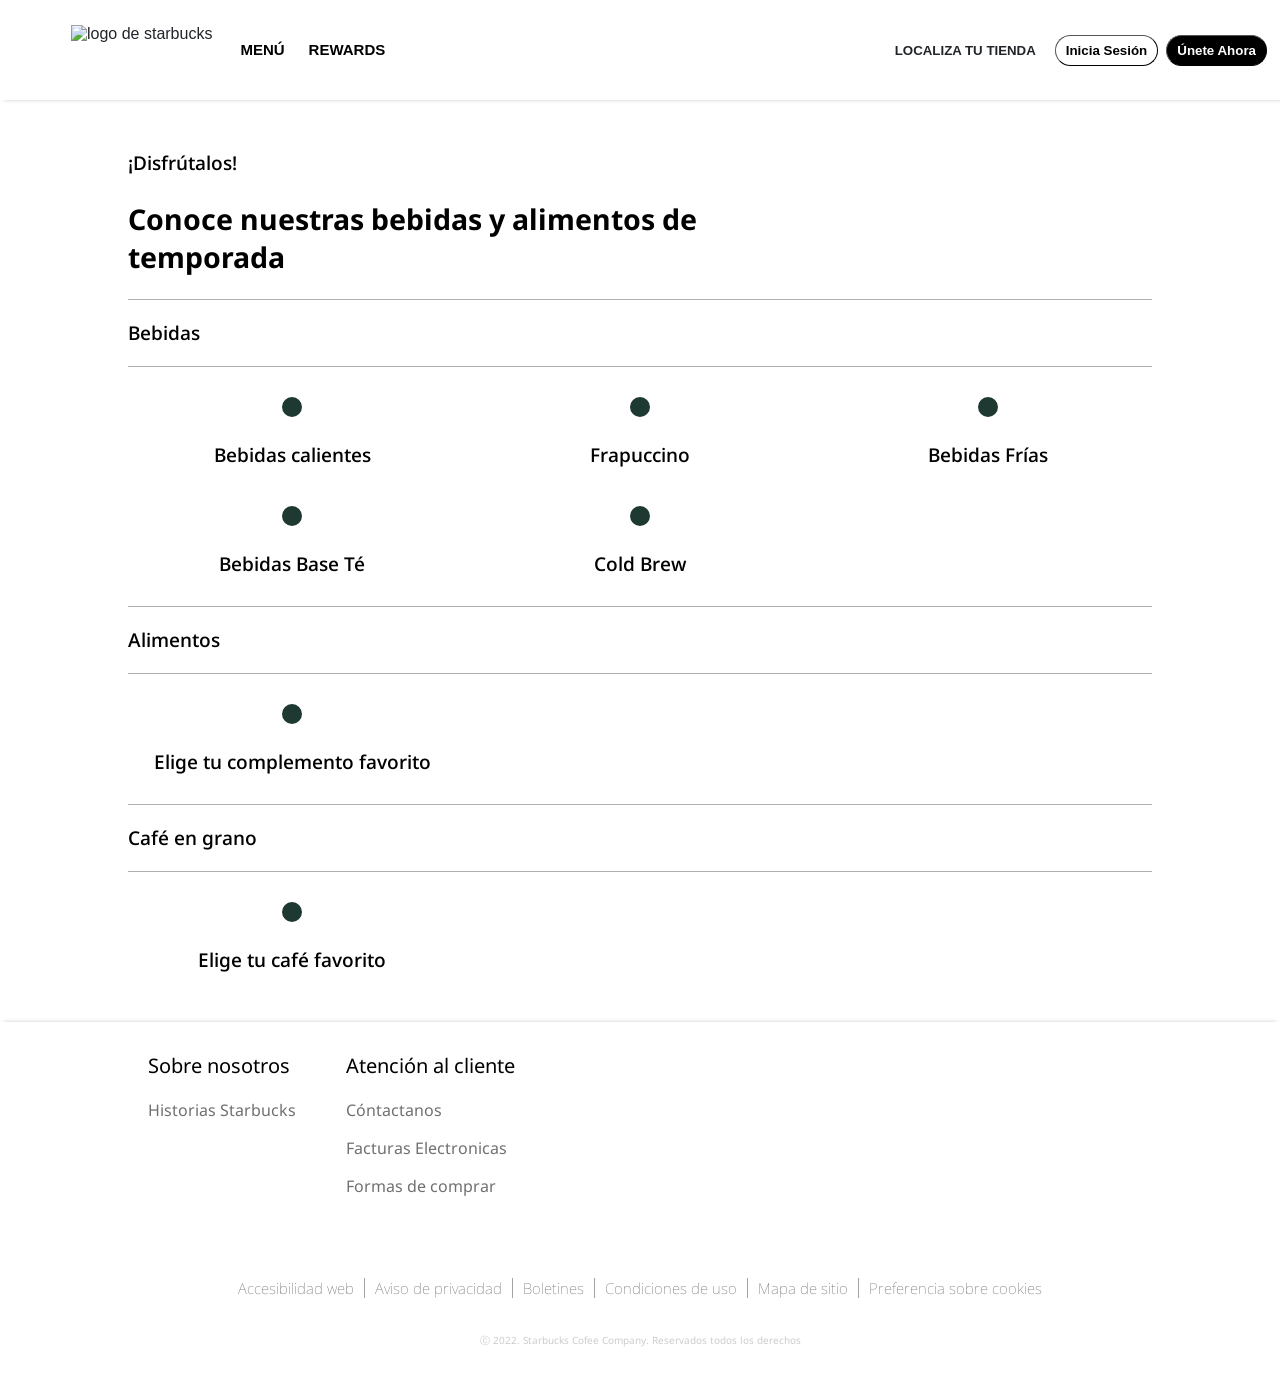
==== menu.html @ 7ab394b4 "menu" ====
<!DOCTYPE html>
<html lang="en">
<head>
    <meta charset="UTF-8">
    <meta name="viewport" content="width=device-width, initial-scale=1.0">
    <title>Menu | Starbucks</title>
    <link rel="stylesheet" href="style.css">
    <style>@import url('https://fonts.googleapis.com/css2?family=Noto+Sans:ital,wght@0,100..900;1,100..900&display=swap');</style>
    
</head>

<body>
    <nav>
        <section class="nav_sides">
            <img id="logo_navbar" src="https://images.seeklogo.com/logo-png/35/2/starbucks-logo-png_seeklogo-354127.png" alt="logo de starbucks">
            <div class="textos_navbar_left"><a class="botones_left" href="menu.html">MENÚ</a></div>
            <div class="textos_navbar_left"><a class="botones_left" href="index.html">REWARDS</a></div>
        </section>

        <section class="nav_sides">
            <div style="margin-right: 15px;"><h5>LOCALIZA TU TIENDA</h5></div>
            <button class="botones_navbar" id="boton_1">Inicia Sesión</button>
            <button class="botones_navbar" id="boton_2">Únete Ahora</button>
        </section>
    </nav>

    <section id="main_menu">
        <p style="margin-top: 150px;">¡Disfrútalos!</p>
        <h2 style="width: 45vw;">Conoce nuestras bebidas y alimentos de temporada</h2>
        <p class="titulos_menu">Bebidas</p>

        <section class="grid_container_menu">
            <div class="grid_item_menu">
                <a  href="">
                    <img class="grid_item_image" src="https://djftrby1k8irl.cloudfront.net/s3fs-public/2022-03%2FFlat%20White%20425x425%20sin%20fondo.png?auto=format,compress&q=70&crop=focalpoint&ar=1:1.0&w=180&fit=crop" alt="">
                    <p class="link_wrapper" style="text-decoration: none;">Bebidas calientes</p>
                </a>
            </div>
            <div class="grid_item_menu">
                <img class="grid_item_image" src="https://djftrby1k8irl.cloudfront.net/s3fs-public/2022-03%2FMocha%20Frapp%20425x425%20sin%20fondo.png?auto=format,compress&q=70&crop=focalpoint&ar=1:1.0&w=180&fit=crop" alt="">
                <p>Frapuccino</p>
            </div>
            <div class="grid_item_menu">
                <img class="grid_item_image" src="https://djftrby1k8irl.cloudfront.net/s3fs-public/2022-03%2FIced%20Caramel%20Macchiato%20425x425%20sin%20fondo.png?auto=format,compress&q=70&crop=focalpoint&ar=1:1.0&w=180&fit=crop" alt="">
                <p>Bebidas Frías</p>
            </div>
            <div class="grid_item_menu">
                <img class="grid_item_image" src="https://djftrby1k8irl.cloudfront.net/s3fs-public/2022-02%2Fmatcha-green-tea-latte_1.png?auto=format,compress&q=70&crop=focalpoint&ar=1:1.0&w=180&fit=crop" alt="">
                <p>Bebidas Base Té</p>
            </div>
            <div class="grid_item_menu">
                <img class="grid_item_image" src="https://djftrby1k8irl.cloudfront.net/s3fs-public/2022-03%2FCold%20Brew%20Vainilla%20Sweet%20Cream%20425x425%20sin%20fondo.png?auto=format,compress&q=70&crop=focalpoint&ar=1:1.0&w=180&fit=crop" alt="">
                <p>Cold Brew</p>
            </div>
        </section>

        <p class="titulos_menu">Alimentos</p>
        <section class="grid_container_menu">
            <div class="grid_item_menu">
                <a  href="">
                    <img class="grid_item_image" src="https://djftrby1k8irl.cloudfront.net/s3fs-public/2022-02%2FSandwich%20Pavo%20Panela_1.png?auto=format,compress&q=70&crop=focalpoint&ar=1:1.0&w=180&fit=crop" alt="">
                    <p class="link_wrapper" style="text-decoration: none;">Elige tu complemento favorito</p>
                </a>
            </div>
        </section>    

         <p class="titulos_menu">Café en grano</p>
        <section class="grid_container_menu">
            <div class="grid_item_menu">
                <a  href="">
                    <img class="grid_item_image" src="https://djftrby1k8irl.cloudfront.net/s3fs-public/2024-08%2FCafe_en%20grano_Chiapas.png?auto=format,compress&q=70&crop=focalpoint&ar=1:1.0&w=180&fit=crop" alt="">
                    <p class="link_wrapper" style="text-decoration: none;">Elige tu café favorito</p>
                </a>
            </div>
        </section>    
    </section>

    <footer id="octavo_container">
        <section class="columnas_footer">
            <p>Sobre nosotros</p>
            <p class="grey_footer_text">Historias Starbucks</p>
           </section>
        <section class="columnas_footer">
            <p>Atención al cliente</p>
               <p class="grey_footer_text">Cóntactanos</p>
               <p class="grey_footer_text">Facturas Electronicas</p>
               <p class="grey_footer_text">Formas de comprar</p>
        </section>
    </footer>
    <footer> 
        <section class="footer_links">
            <p class="footer_link">Accesibilidad web</p>
            <p class="footer_link">Aviso de privacidad</p>
            <p class="footer_link">Boletines</p>
            <p class="footer_link">Condiciones de uso</p>
            <p class="footer_link">Mapa de sitio</p>
            <p style="padding: 0px 10px 0px 10px">Preferencia sobre cookies</p>
        </section>
            <p id="last_text">Ⓒ 2022. Starbucks Cofee Company. Reservados todos los derechos</p>
    </footer>
    
</body>
</html>
---- style.css ----
body{
    background-color: #fff;
    margin: 0 0 0 0 ;
    font-family: "Noto Sans";
    position: relative;
    height: 100%;
}


nav{
    box-shadow: 0 4px 4px -4px #ccc;

    background-origin: padding-box;
    background-color: #fff;

    padding-left: 55px;
    padding-right: 55px;

    font-family: sans-serif, Arial;
    font-size: 16px;
    color: rgb(33, 37, 41);

    position: fixed;
    top: 0px;

    height: 100px;
    width: 95%;

    display: flex;
    align-items: center;
    justify-content: space-between;

    z-index: 10000; 
}

    .nav_sides{
    display: flex;
    align-items: center;
}

        .textos_navbar_left{
        box-sizing: border-box;
        margin: 12;
        padding: 12px;
        font-size: 13.33;
}

        .botones_left{
            color: black;
            font-size: 15px;
            font-weight: bold;
            text-decoration: none;
        }


            #logo_navbar{
            height: 50px;
            margin: 16px
}

        .botones_navbar{
            margin: 4px;
            padding: 7px 10px 7px 10px;
            border-radius: 30px;
            border-width: 1px;
            border-color: black;
            font-weight: bold;
        }

            #boton_2{
            
                color: rgb(255, 255, 255);
                background-color: black;
            }

                #boton_2:hover{
                    background-color: #707070;
                    cursor: pointer;
                }   

            #boton_1{
                background-color: #ffffff;
            }

                #boton_1:hover{
                    background-color: #ccc;
                    cursor: pointer;
                }

.main{
    display: flex;
    flex-direction: row-reverse;
}

.left_green{
    
    flex-basis: 0 0 42%;

    box-shadow: 7px 0 4px -4px #ccc;
    position: fixed;
    top: 0px;

    height: 100vh;
    width: 42%;

    display: flex;
    justify-content: center;
    align-items: center;

    background-image: linear-gradient(0deg, rgb(29, 57, 50) 0%, rgb(10, 105, 75) 100%);;
}

    #left_contents{
        display: flex;
        flex-direction: column;
        align-items: center;
        justify-self:center;
        font-size: 35px;
        color: white;
        letter-spacing: 2px;
    }

        #botones_green{
            display: flex;
            gap: 40px;
            
        }

        .boton_green{
            margin: 4px;
            padding: 7px 10px 7px 10px;
            border-radius: 30px;
            border-width: 1px;
            border-color: #ffffff;
            font-weight: bold;
            font-size: 15px;
            cursor: pointer;
        }

            #boton_green_1{
                color: white;
                background-color: transparent;
            }

            #boton_green_1:hover{
                color: green;
                border-color: green;
            }

        #imagen_left{
            width: 35vh;
            position: fixed;
            bottom: 0vh;
            right: 58vw;
        }    


        #texto_left_green::after{
            content: "";
            background-image: url(htps://rewards.starbucks.mx/_next/static/media/bg-section-left-hand.0d6943f4dd00e30428d035564a73c510.png);
            width: 30%;
            height: 30%;
            position: absolute;
            background-position: 100% 100%;
            z-index: 10000;
        }



.right_white{
    display: flex;
    flex-direction: column;
    position: ;
    height: 100vh;
    flex: 0 0 58%;
  
    background-color: #ffffff;

    width: 58%;

}

    #primer_container{
        margin-top: 100px;
        padding: 70px;
        font-size: 22px;
    }

        .container_imagenes_c1{
            display: flex;
            flex-direction: row;
            flex-wrap: wrap;
            justify-content: center;
            padding: 0px 10px 0px 10px;
        }

        .elementos_c1{
            font-size: 16px;
            width: 200px;
            padding: 0px 10px 0px 10px;
            text-align: center;

        }

        .imagenes_c1{
            height: 112px;
            justify-content: center;
        }

    #segundo_container{
        display: flex;
        flex-direction: column;
        font-size: 16px;
        font-weight: 400;
        text-align: center;
        justify-content: center;
        align-items: center;
        background-color: rgb(241, 240, 235);
        padding: 30px 0px 30px 0px
    }

        .imagenes_c2{
            height: 51px;
            width: fit-content;
        }

    #tercer_container{
        text-align: center;
        padding-top: 30px
    }
        #contenido_c3{
            margin: 48px 105px 30px 105px;
            display: flex;
            flex-direction: row-reverse;

        }

        #right_c3{
            width: 35%;
            height: fit-content;
            padding-right: 50px;
            align-self: center;
        }

            .elementos_c3{
                font-size: 16px;
                font-weight: normal;
                display: flex;
                flex-direction: row;
                align-items: center;
            }

            .imagenes_c3{
                width: 25%;
            }

            .elementos_c3::before{
                content: attr(data-name);
                font-weight: 500;
                color: rgb(255, 255, 255);
                background-color:rgb(6, 69, 6);
                border-radius: 50%;
                padding: 6px 11px 6px 11px ;

                position:relative;
                top:-65px;
                right:-35px;                
            }

    #cuarto_container{
        background-color: rgb(241, 240, 235);
        text-align: center;
        padding-top: 50px;

        font-weight: 600;
    }

        .tercios_c4{
            display: flex;
            justify-content: center;
            margin-bottom: 25px;
        }

            .primeros_tercios_c4{
                display: flex;
                align-items: center;
                width: 20%;
                margin-right: 15px;
                text-align: left;
            }

            .star1{
                width: 50px;
            }

            .segundos_terceros_c4{
                width: 30%;
                display: flex;
                text-align: left;
            }

            .telefonos_c4{
                width:75px;
                margin-right: 12px;
                margin-left: 15px;
            }
        #bottom_c4{
            display: flex;
            justify-content: center;
            align-items: center;
            gap: 40px;
            font-size: 18px;
            text-align: left;
            margin-bottom: 60px;
        }


    #quinto_container{
        display: flex;
        flex-direction: column;
        align-items: center;

        font-size: 16px;
        font-weight: normal;
        margin: 10px 95px 20px 95px;
        text-align: center;
    }    

        .botones_descarga{
            display: flex;
            
        }

        .boton_descarga{
            width: 148px;
            height: 48px;
            margin: 24px;
            
        }

    #sexto_container{
        background-color: rgb(241, 240, 235);

        display: flex;
        justify-content: center;
    

        padding: 25px 95px 25px 95px;

        font-size: 17px;
    
    }

        .links_c6{
            color: darkgreen;
        }

        #img_c6{width: 350px; height: fit-content;}

    #septimo_container{
        display: flex;
        justify-content: center;
        padding: 20px 0px 20px 0px;
        border-bottom-style: solid;
        border-bottom-width: 1px;
        border-color: rgb(222, 226, 230);
    }

    #octavo_container{
        display: flex;
        font-size: 20px;
        box-shadow: 0 -4px 4px -4px #ccc;
        padding-left: 10vw;


    }

        .columnas_footer{
            padding: 10px 30px 50px 20px;
        }

        .grey_footer_text{
            font-size: 16px;
            color: #707070;
            cursor: pointer;
        }

        .footer_links{
            display: flex;
            flex-wrap: wrap;
            justify-content: center;
            color: #5f5f5f;
            font-size: 15px;
            font-weight: lighter;
            margin-bottom: 20px;
        }

        .footer_link{
            padding: 0px 10px 0px 10px;
            border-right-color: #a2a2a2;
            border-right-style: solid;
            border-right-width: 1px;
        }

        #last_text{

            text-align: center;
            font-size: x-small;
            color: #ccc;
            padding-bottom: 15px;
        }


#main_menu{
    font-size: 19px;
    font-weight: 530;

    margin: 0px 10vw 30px 10vw;
}

    .titulos_menu{
        border-bottom-color:rgb(175, 175, 175) ;
        border-bottom-width:1px ;
        border-bottom-style:solid ;
        border-top-color:rgb(175, 175, 175) ;
        border-top-width:1px ;
        border-top-style:solid ;

        padding: 20px 0 20px 0;
        margin-top: 10px;
        margin-bottom: 30px;
    }

    .grid_container_menu{
        display: grid;
        grid-template-columns: 1fr 1fr 1fr;
        gap: 1em;

        justify-items: center;
    }

    .link_wrapper, .link_wrapper:visited, .link_wrapper:focus, .link_wrapper:active, .link_wrapper:hover{
        text-align: center;
        font-size: 19px;
        font-weight: 530;
        text-decoration: none;
        color: black;
    }



    .grid_item_menu{
        text-align: center;
        text-decoration: none;
    }

    .grid_item_image{
        height: 150px ;
        padding: 0px;
        background-color: rgb(30, 57, 50);
        border-radius: 100%;
        border-width: 10px;
        border-color: rgb(30, 57, 50);
        border-style: solid;
    }

        .grid_item_image:hover, .grid_item_menu:hover{
            border-color: rgb(241, 240, 235)
        }

a{text-decoration: none;}
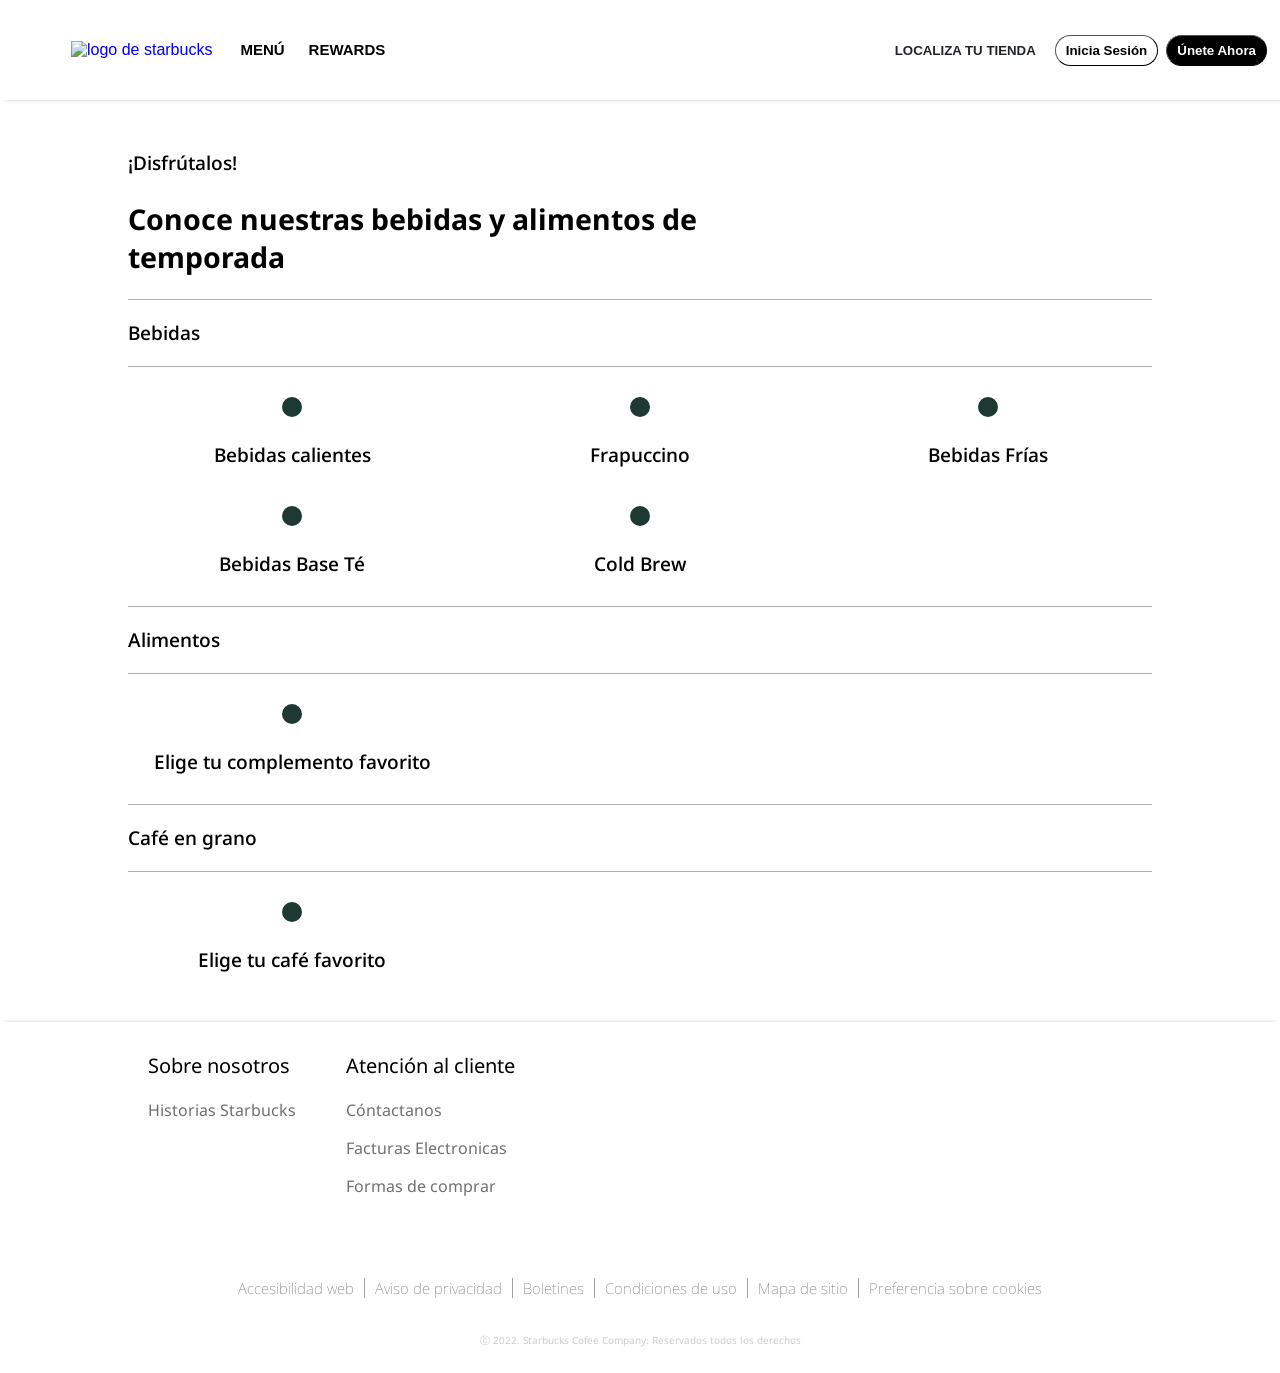
==== commit afe383a5: "homepage" ====
--- a/menu.html
+++ b/menu.html
@@ -12,7 +12,7 @@
 <body>
     <nav>
         <section class="nav_sides">
-            <img id="logo_navbar" src="https://images.seeklogo.com/logo-png/35/2/starbucks-logo-png_seeklogo-354127.png" alt="logo de starbucks">
+            <a href="homepage.html"><img id="logo_navbar" src="https://images.seeklogo.com/logo-png/35/2/starbucks-logo-png_seeklogo-354127.png" alt="logo de starbucks"></a>
             <div class="textos_navbar_left"><a class="botones_left" href="menu.html">MENÚ</a></div>
             <div class="textos_navbar_left"><a class="botones_left" href="index.html">REWARDS</a></div>
         </section>
--- a/style.css
+++ b/style.css
@@ -468,4 +468,114 @@
             border-color: rgb(241, 240, 235)
         }
 
-a{text-decoration: none;}+a{text-decoration: none;}
+
+#main_homepage{
+    margin: 0px 5vw 30px 5vw;
+}
+
+    .imagen_container_homepage{
+        width: 45vw;
+        height: fit-content;
+    }
+
+    .texto_container_homepage{
+        width: 39vw;
+        text-align: center;
+        display: flex;
+        flex-direction: column;
+        justify-content: center;
+        align-items: center;
+        margin: 0 50px 0 50px;
+        font-size: 19px;
+        letter-spacing: 1.5px;
+        
+    }
+
+    .container_homepage{
+        display: flex;
+        width: 100%;
+
+    }
+
+        #c_hp_1{
+            margin-top: 100px;
+            background-color:rgb(247, 240, 228) ;
+            color: rgb(0, 117, 74);
+            }
+
+        #c_hp_2{
+            margin-top: 25px;
+            background-color:rgb(209, 209, 170) ;
+            color: rgb(50, 70, 47);
+            flex-direction: row-reverse;
+            }
+
+        #c_hp_3{
+            margin-top: 25px;
+            background-color:rgb(0, 117, 74) ;
+            color: white;
+            }
+        
+        #c_hp_4{
+            margin-top: 25px;
+            background-color:rgb(50, 70, 47) ;
+            color: rgb(209, 209, 170);
+            flex-direction: row-reverse;
+            }
+
+        #c_hp_5{
+            margin-top: 25px;
+            background-color:rgb(0, 117, 74) ;
+            color: rgb(209, 209, 170);
+            }
+
+    #container_homepage_6{
+        display: grid;
+        grid-template-columns: 1fr 1fr;
+        gap: 1em;
+        justify-items: center ;
+        margin-top: 30px;
+        text-align: center;
+        font-size: 19px;
+        letter-spacing: 1.5px;
+        
+    }        
+
+        .img_c_hp_6{
+            width: 44vw;
+        }
+        .texto_c_hp_6{
+           
+            text-align: center;
+        }
+
+        .botones_homepage{
+           font-family: "Noto Sans";
+           font-size: 16px;
+           font-weight: 550; 
+           border-radius: 30px;
+            border-width: 1px;
+           padding: 3px 12px 3px 12px; 
+        }
+            #boton_homepage_1{
+                background-color:rgb(247, 240, 228) ;
+                color: rgb(0, 117, 74);
+                border-color: rgb(0, 117, 74);
+                margin-top: 10px;
+                
+            }
+
+            #boton_homepage_2{
+                background-color:rgb(0, 117, 74);
+                color: rgb(209, 209, 170);
+                border-color: rgb(209, 209, 170);
+                margin-bottom: 20px;
+            }
+
+            #boton_homepage_3{
+                background-color:rgb(247, 240, 228);
+                color:rgb(50, 70, 47);
+                border-color: rgb(50, 70, 47);;
+                margin-bottom: 20px;
+            }
